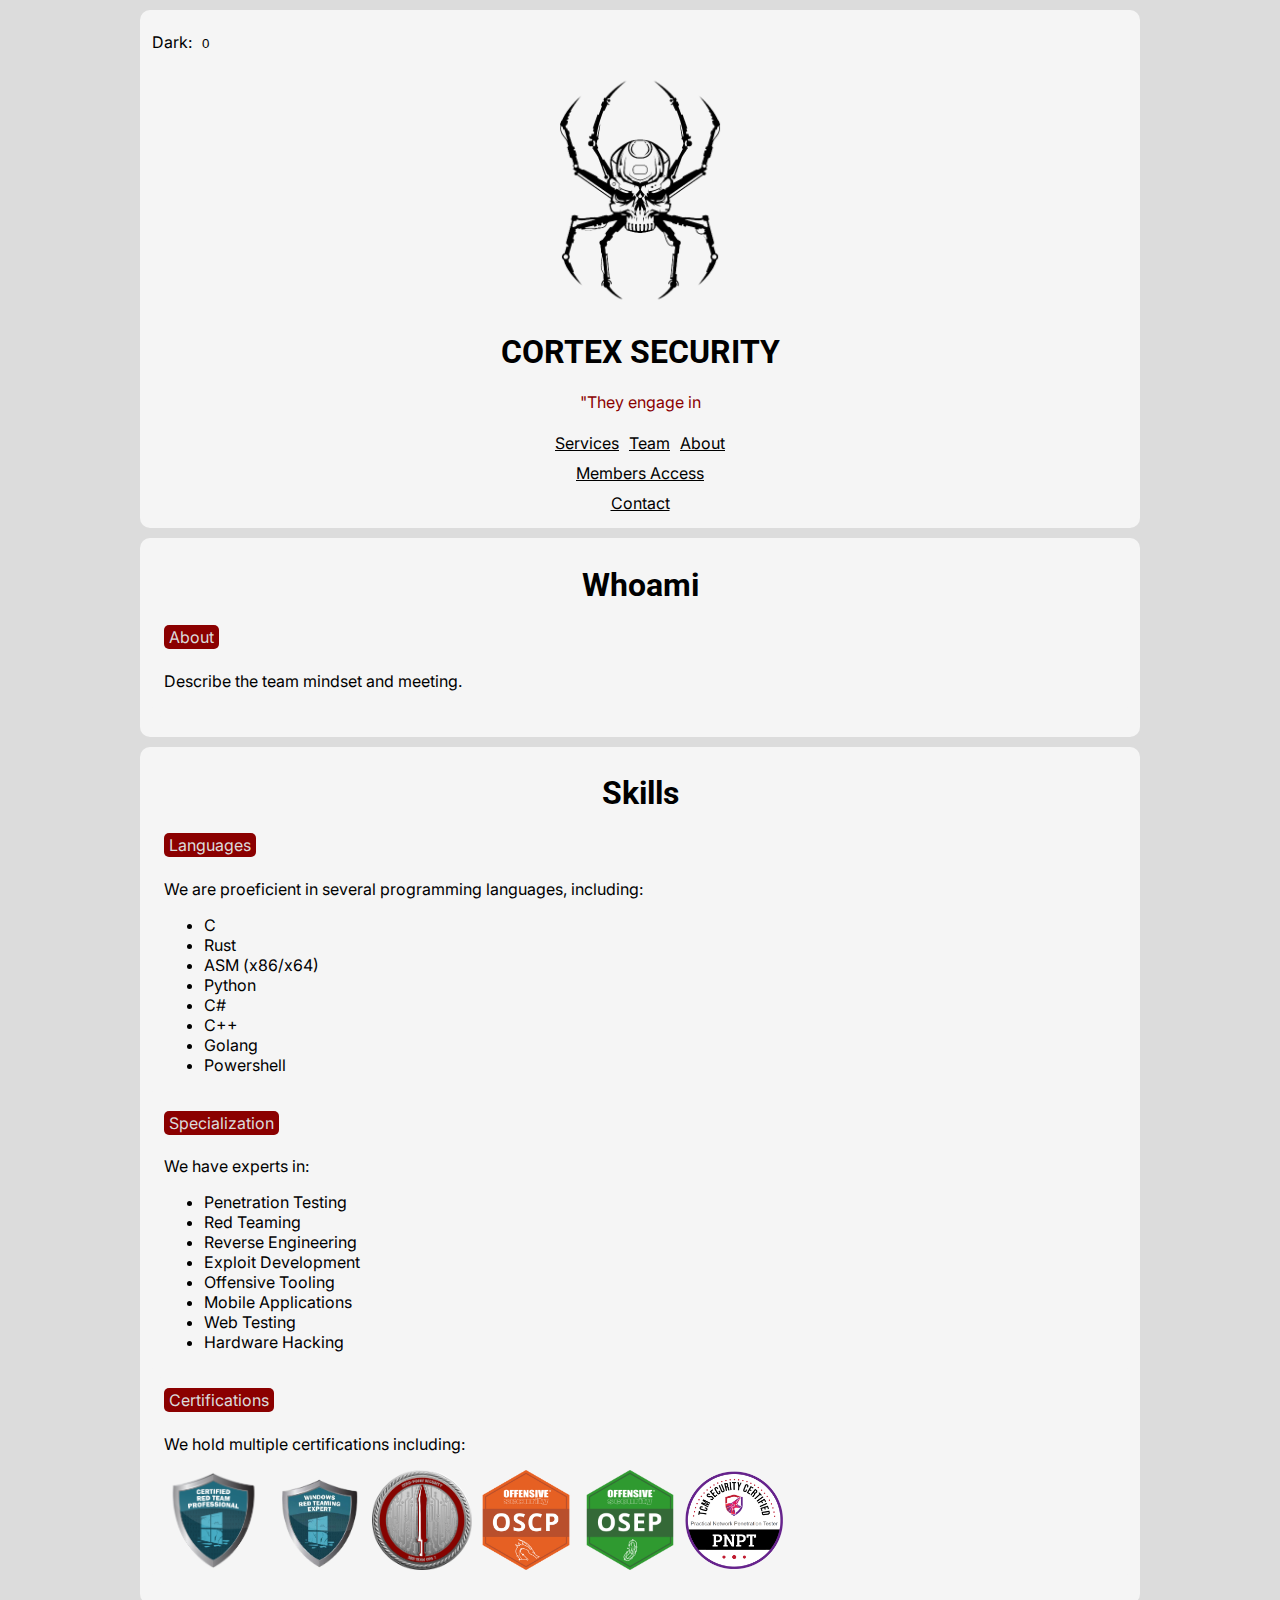
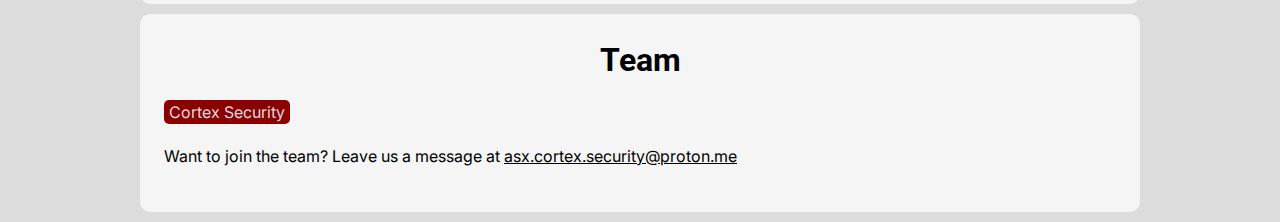
==== about.html @ b529fad4 "testing" ====
<!DOCTYPE html>
<html lang="en">
    <head>
        <meta charset="utf-8">
        <meta name="viewport" 
            content="width=device-width, initial-scale=1.0">
        <link href="https://fonts.googleapis.com/css2?family=Inter:wght@400;700&family=Roboto:wght@400;700&family=Lato:wght@400;700&family=Source+Sans+Pro:wght@400;700&family=Muli:wght@400;700&display=swap" rel="stylesheet">
        <link rel="stylesheet" type="text/css" href="css/styles.css">
        <title>ASX</title>
    </head>
    <body>
        <div class="main">
            <fieldset>
                <span><p>Dark:</p>
                <button id="dark" class="dark" onclick="myFunction()">0</button></span>
                <div class="profile">
                        <a href="index.html"><img src="assets/general/cortex-white.webp" id ="profileImg"></a>
                </div>
                <div class="name">
                    <h1>CORTEX SECURITY</h1>
                </div>
                <div class="quote">
                    <p id="quote"><strong></strong></p>
                </div>
                <div class="nav">
                        <a href="services.html">Services</a>
                        <a href="team.html">Team</a>
                        <a href="about.html">About</a>
                </div>
                <div class="nav">
                    <a href="member_access.html">Members Access</a>
                </div>
                <div class="nav">
                    <a href="mailto:asx.cortex.security@proton.me">Contact</a>
                </div>
            </fieldset>
            <fieldset>
                <h1>Whoami</h1>
            <fieldset><legend>About</legend>
            <p>Describe the team mindset and meeting.</p>
            </fieldset>
            </fieldset>
            <fieldset>
                <h1>Skills</h1>
            <fieldset><legend>Languages</legend>
                <p>We are proeficient in several programming languages, including:</p>
                <ul>
                    <li>C</li>
                    <li>Rust</li>
                    <li>ASM (x86/x64)</li>
                    <li>Python</li>
                    <li>C#</li>
                    <li>C++</li>
                    <li>Golang</li>
                    <li>Powershell</li>
                </ul>
            </fieldset>
            <fieldset><legend>Specialization</legend>
                <p>We have experts in:</p>
                <ul>
                    <li>Penetration Testing</li>
                    <li>Red Teaming</li>
                    <li>Reverse Engineering</li>
                    <li>Exploit Development</li>
                    <li>Offensive Tooling</li>
                    <li>Mobile Applications</li>
                    <li>Web Testing</li>
                    <li>Hardware Hacking</li>
                </ul>
            </fieldset>
            <fieldset><legend>Certifications</legend>
                <p>We hold multiple certifications including:</p>
                <div class="certifications">
                    <img src="assets/about/crtp.png">
                    <img src="assets/about/crte.png">
                    <img src="assets/about/crto.png">
                    <img src="assets/about/oscp.png">
                    <img src="assets/about/osep.png">
                    <img src="assets/about/pnpt.png">
                </div>
            </fieldset>
            </fieldset>
            <fieldset>
            <h1>Team</h1>
            <fieldset><legend>Cortex Security</legend>
            <p>Want to join the team? Leave us a message at <a href="mailto:asx.cortex.security@proton.me">asx.cortex.security@proton.me</a>
            </p>
            </fieldset>
            </div>
        <script src="js/script.js"></script>
    </body>
</html>
---- css/styles.css ----
* {
    box-sizing: border-box;
}

body {
    background-color:gainsboro;
    font-family: 'Inter', sans-serif;
}

h1 {
    text-align: center;
}

h1, h2, h3 {
    font-family: 'Roboto', sans-serif;
}

a {
    text-decoration: underline;
    color: black;
}

a:visited {
    color: black;
}

a:hover {
    color: darkslategray;
}

/* Nav */

.profile img {
    width: 25%;
    display: flex;
    margin: auto;
}

.quote-container {
    position: relative;
    display: inline-block;
}

.quote p {
    text-align: center;
    color: darkred;
}

.name p {
    text-align: center;
}

.nav {
    display: flex;
    justify-content: center;
}

.nav a {
    margin: 5px;
}

/* Cases */

fieldset {
    border-radius: 10px;
    border: none;
    background-color: whitesmoke;
    margin: 10px auto;
    max-width: 1000px;
    width: 100%;
}

legend {
    background-color: darkred;
    border-radius: 5px;
    color: gainsboro;
    padding: 2px 5px 2px 5px;
}

/* Home */

.home-image img {
    display: flex;
    width: 100%;
    height: auto;
    margin: auto;
    border-radius: 10px;
}

/* Posts */

.date {
    text-align: center;
    font-style: italic;
}

.code {
    font-family: 'Source Sans Pro';
    display: block;
    background-color: gainsboro;
    /* background-color: darkslategray; */
    /* color: #f2f2f2; */
    border-radius: 5px;
    margin: 10px auto;
    padding: 10px;
    box-shadow: 0 0 1px 1px rgba(0, 0, 0, 0.3);
    width: 100%;
    max-width: 100%;
    overflow-x: auto;
}

@media (max-width: 600px) {
    .code {
        width: 300px;
        overflow: auto;
    }
}

.command {
    font-weight: bold;
}

.show-more {
    display: none;
}

#button-more {
    display: block;
    margin-right: auto;
    margin-left: auto;
    border: none;
}

input {
    border-radius: 50px;
}

input:hover {
    background-color: darkslategray;
}

.info {
    display: flex;
    flex-wrap: wrap;
}

.info p {
    background-color: gainsboro;
    margin: 5px;
    border-radius: 50px;
    padding: 2px 10px 2px 10px;
    font-size: 10px;
}

.exclusive {
    display: flex;
}

.exclusive h2 {
    background-color: darkred;
    margin: 5px;
    border-radius: 10px;
    padding: 2px 10px 2px 10px;
}

.fleche{
    border: solid black;
    border-width: 0 2px 2px 0;
    display: inline-block;
    padding: 4px;
}

.bas{
    transform: rotate(45deg);
    -webkit-transform: rotate(45deg);
}

/* Project */

a .project {
    color: black;
}

.project-image img {
    display: flex;
    width: 100%;
    height: auto;
    margin: auto;
    border-radius: 10px;
    box-shadow: 0 0 1px 1px rgba(0, 0, 0, 0.3);
}

/* About */

.important {
    color: darkred;
}

.certifications img {
    width: 100px;    
    height: auto;
}

/* Dark button */

span {
    display: inline-block;
}

span p {
    display: inline-block;
}

.dark {
    border: none;
    background-color: whitesmoke;
}

/* Dark mode */

.dark-mode {
    color: #ffffff;
    background-color: #121212;
}

.dark-mode fieldset {
    background-color: #333333;
}

.dark-mode a {
    color: #ffffff;
}

.dark-mode .dark {
    background-color: #333333;
    color: #ffffff
}

.dark-mode .quote p {
    color: #CE2029;
}

.dark-mode legend {
    background-color: #CE2029;
}

.dark-mode .info p {
    background-color: #444444;
}

.dark-mode #button-more {
    background-color: #444444;
}

.dark-mode #button-more:hover {
    background-color: slategray;
}

.dark-mode .code {
    box-shadow: 0 0 1px 1px rgba(255, 255, 255, 0.3);
}

.dark-mode a:hover {
    color: slategray;
}

.dark-mode input {
    color: white;
}

.dark-mode .project-image img {
    box-shadow: 0 0 1px 1px rgba(255, 255, 255, 0.3);
}

.dark-mode .code {
    background-color: #121212;
}

.dark-mode .important {
    color: #CE2029;
}
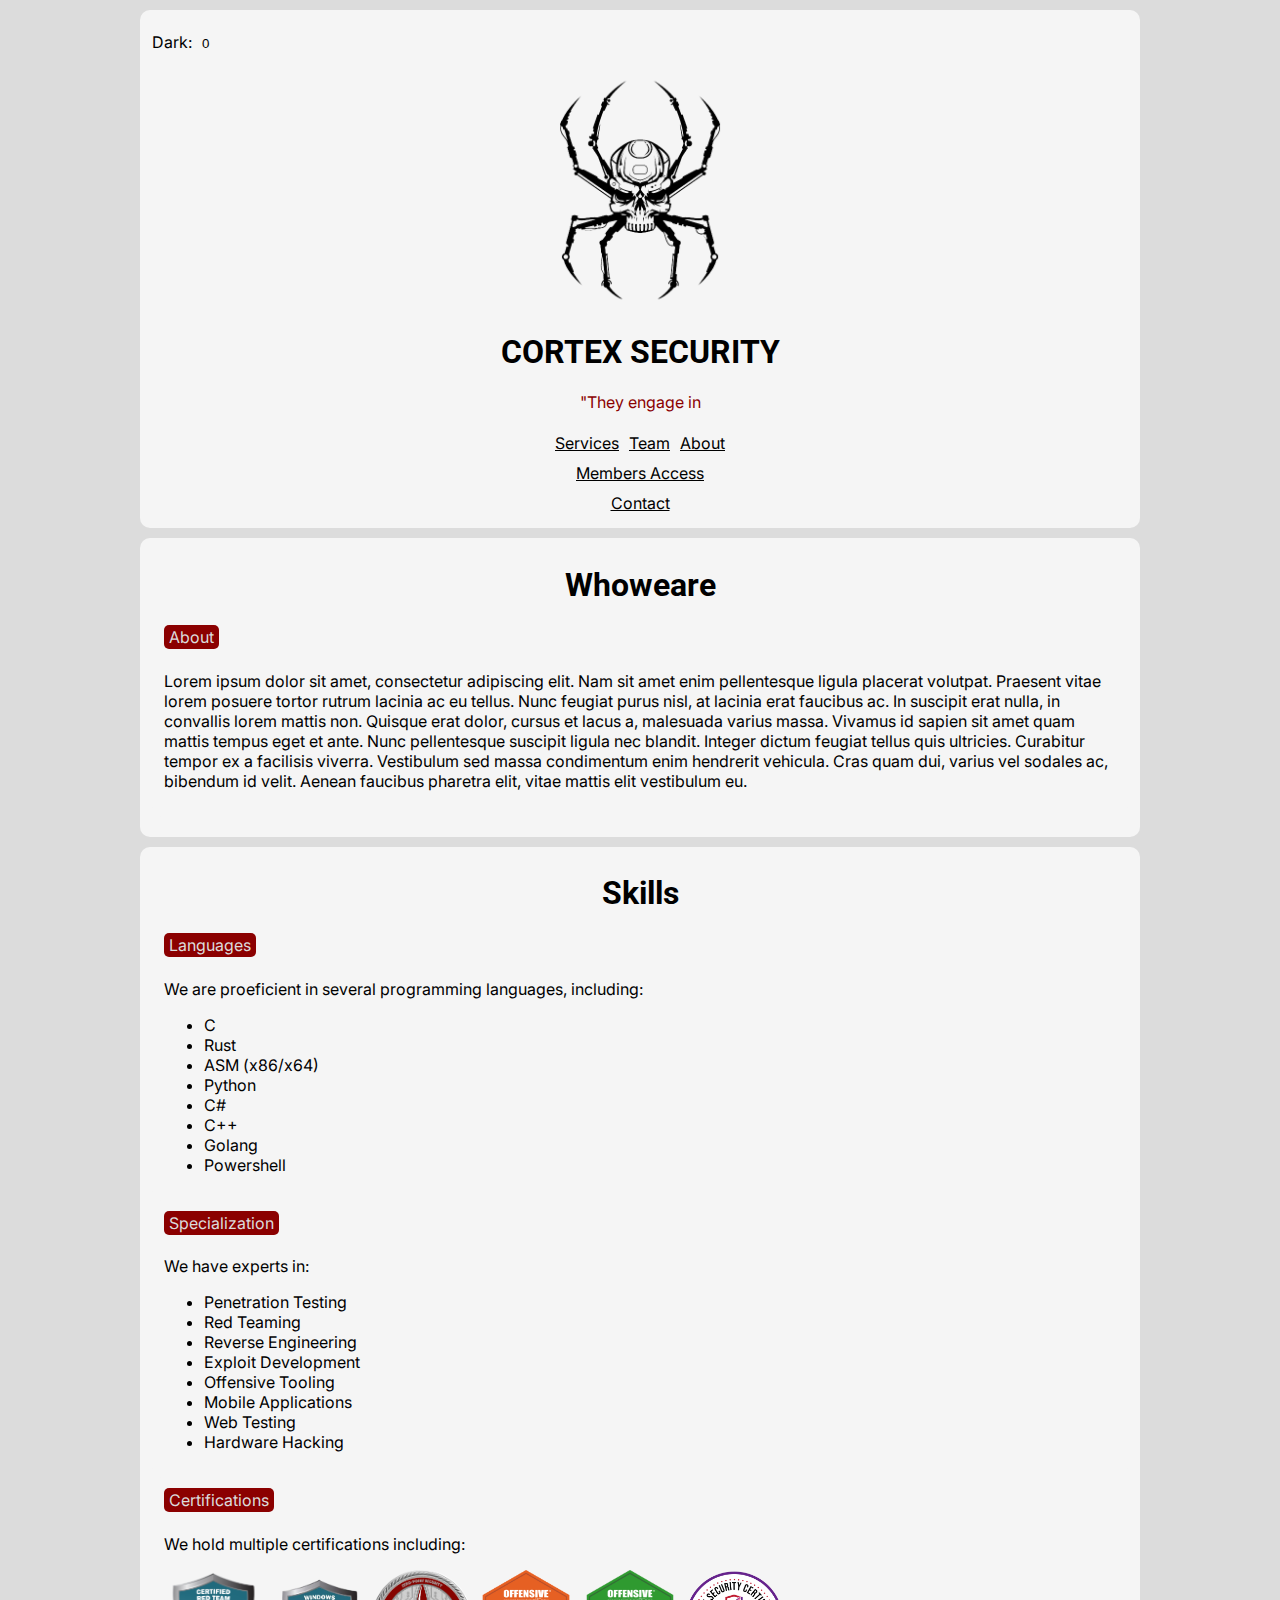
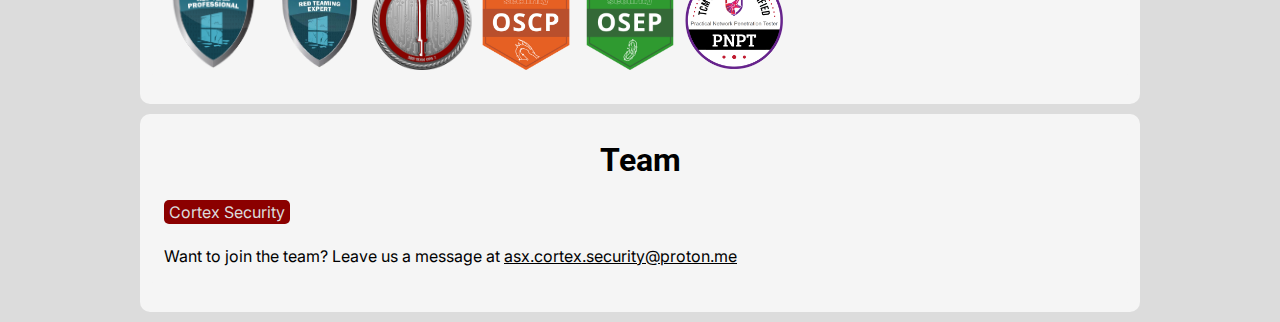
==== commit 498e8f2d: "second commit" ====
--- a/about.html
+++ b/about.html
@@ -35,9 +35,9 @@
                 </div>
             </fieldset>
             <fieldset>
-                <h1>Whoami</h1>
+                <h1>Whoweare</h1>
             <fieldset><legend>About</legend>
-            <p>Describe the team mindset and meeting.</p>
+            <p>Lorem ipsum dolor sit amet, consectetur adipiscing elit. Nam sit amet enim pellentesque ligula placerat volutpat. Praesent vitae lorem posuere tortor rutrum lacinia ac eu tellus. Nunc feugiat purus nisl, at lacinia erat faucibus ac. In suscipit erat nulla, in convallis lorem mattis non. Quisque erat dolor, cursus et lacus a, malesuada varius massa. Vivamus id sapien sit amet quam mattis tempus eget et ante. Nunc pellentesque suscipit ligula nec blandit. Integer dictum feugiat tellus quis ultricies. Curabitur tempor ex a facilisis viverra. Vestibulum sed massa condimentum enim hendrerit vehicula. Cras quam dui, varius vel sodales ac, bibendum id velit. Aenean faucibus pharetra elit, vitae mattis elit vestibulum eu.</p>
             </fieldset>
             </fieldset>
             <fieldset>
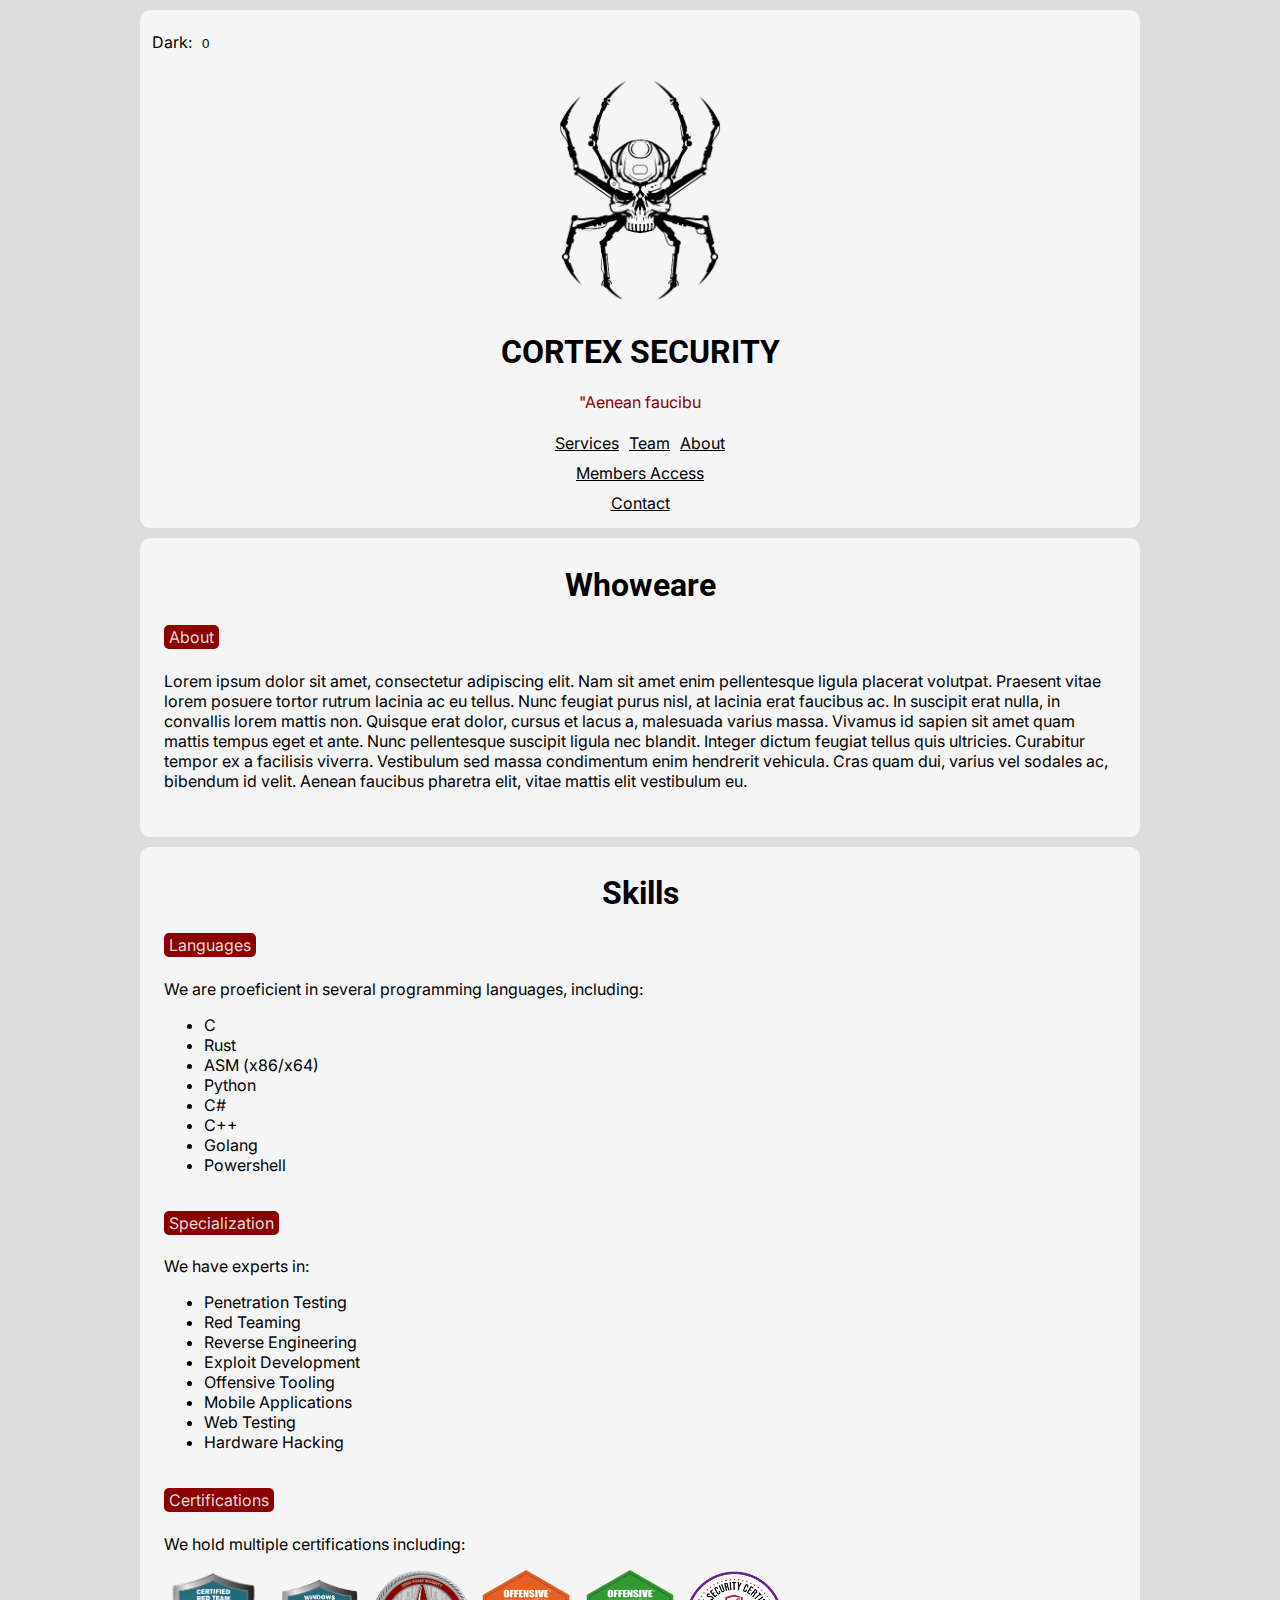
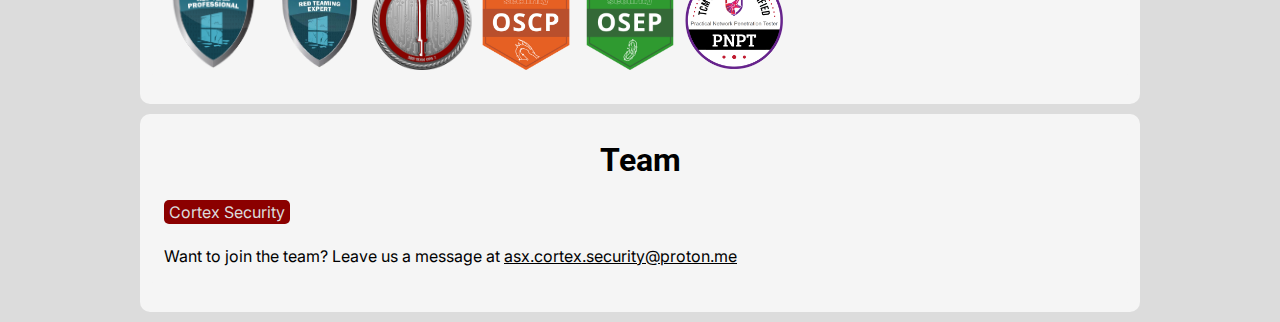
==== commit c83f3ddf: "member access" ====
--- a/about.html
+++ b/about.html
@@ -28,7 +28,7 @@
                         <a href="about.html">About</a>
                 </div>
                 <div class="nav">
-                    <a href="member_access.html">Members Access</a>
+                    <a href="member.html">Members Access</a>
                 </div>
                 <div class="nav">
                     <a href="mailto:asx.cortex.security@proton.me">Contact</a>
--- a/css/styles.css
+++ b/css/styles.css
@@ -87,37 +87,11 @@
     border-radius: 10px;
 }
 
-/* Posts */
-
-.date {
+/* Services */
+
+.reference {
     text-align: center;
     font-style: italic;
-}
-
-.code {
-    font-family: 'Source Sans Pro';
-    display: block;
-    background-color: gainsboro;
-    /* background-color: darkslategray; */
-    /* color: #f2f2f2; */
-    border-radius: 5px;
-    margin: 10px auto;
-    padding: 10px;
-    box-shadow: 0 0 1px 1px rgba(0, 0, 0, 0.3);
-    width: 100%;
-    max-width: 100%;
-    overflow-x: auto;
-}
-
-@media (max-width: 600px) {
-    .code {
-        width: 300px;
-        overflow: auto;
-    }
-}
-
-.command {
-    font-weight: bold;
 }
 
 .show-more {
@@ -129,53 +103,14 @@
     margin-right: auto;
     margin-left: auto;
     border: none;
-}
-
-input {
     border-radius: 50px;
 }
 
-input:hover {
+#button-more:hover {
     background-color: darkslategray;
 }
 
-.info {
-    display: flex;
-    flex-wrap: wrap;
-}
-
-.info p {
-    background-color: gainsboro;
-    margin: 5px;
-    border-radius: 50px;
-    padding: 2px 10px 2px 10px;
-    font-size: 10px;
-}
-
-.exclusive {
-    display: flex;
-}
-
-.exclusive h2 {
-    background-color: darkred;
-    margin: 5px;
-    border-radius: 10px;
-    padding: 2px 10px 2px 10px;
-}
-
-.fleche{
-    border: solid black;
-    border-width: 0 2px 2px 0;
-    display: inline-block;
-    padding: 4px;
-}
-
-.bas{
-    transform: rotate(45deg);
-    -webkit-transform: rotate(45deg);
-}
-
-/* Project */
+/* Team */
 
 a .project {
     color: black;
@@ -188,6 +123,20 @@
     margin: auto;
     border-radius: 10px;
     box-shadow: 0 0 1px 1px rgba(0, 0, 0, 0.3);
+}
+
+/* Team */
+
+.profileMember {
+    border-radius: 25px;
+}
+
+.profileMember img {
+    width: 25%;
+    display: flex;
+    margin: auto;
+    background-color: #121212;
+    border-radius: 500px;
 }
 
 /* About */
@@ -201,6 +150,42 @@
     height: auto;
 }
 
+/* Member */
+
+.login {
+    display: block;  
+    width: 500px; 
+    margin: 50px auto;  
+    padding: 20px;
+    background-color: gainsboro;
+    border-radius: 10px;  
+    box-shadow: 0 4px 10px rgba(0, 0, 0, 0.1);  
+}
+
+.login input {
+    width: 100%;  
+    padding: 10px;
+    margin: 10px 0; 
+    border-radius: 5px;
+    border: 1px solid #ccc;
+    font-size: 16px;
+}
+
+#submit {
+    width: 100%; 
+    padding: 10px;
+    background-color: darkred;
+    color: white;
+    border: none;
+    border-radius: 5px;
+    font-size: 16px;
+    cursor: pointer;
+}
+
+.login #submit:hover {
+    background-color: rgb(71, 15, 15);
+}
+
 /* Dark button */
 
 span {
@@ -264,7 +249,7 @@
     color: slategray;
 }
 
-.dark-mode input {
+.dark-mode #button-more {
     color: white;
 }
 
@@ -278,4 +263,16 @@
 
 .dark-mode .important {
     color: #CE2029;
+}
+
+.dark-mode .login {
+    background-color: #121212;
+}
+
+.dark-mode #submit {
+    background-color: #CE2029;
+}
+
+.dark-mode .login {
+    box-shadow: 0 0 1px 1px rgba(255, 255, 255, 0.3);
 }